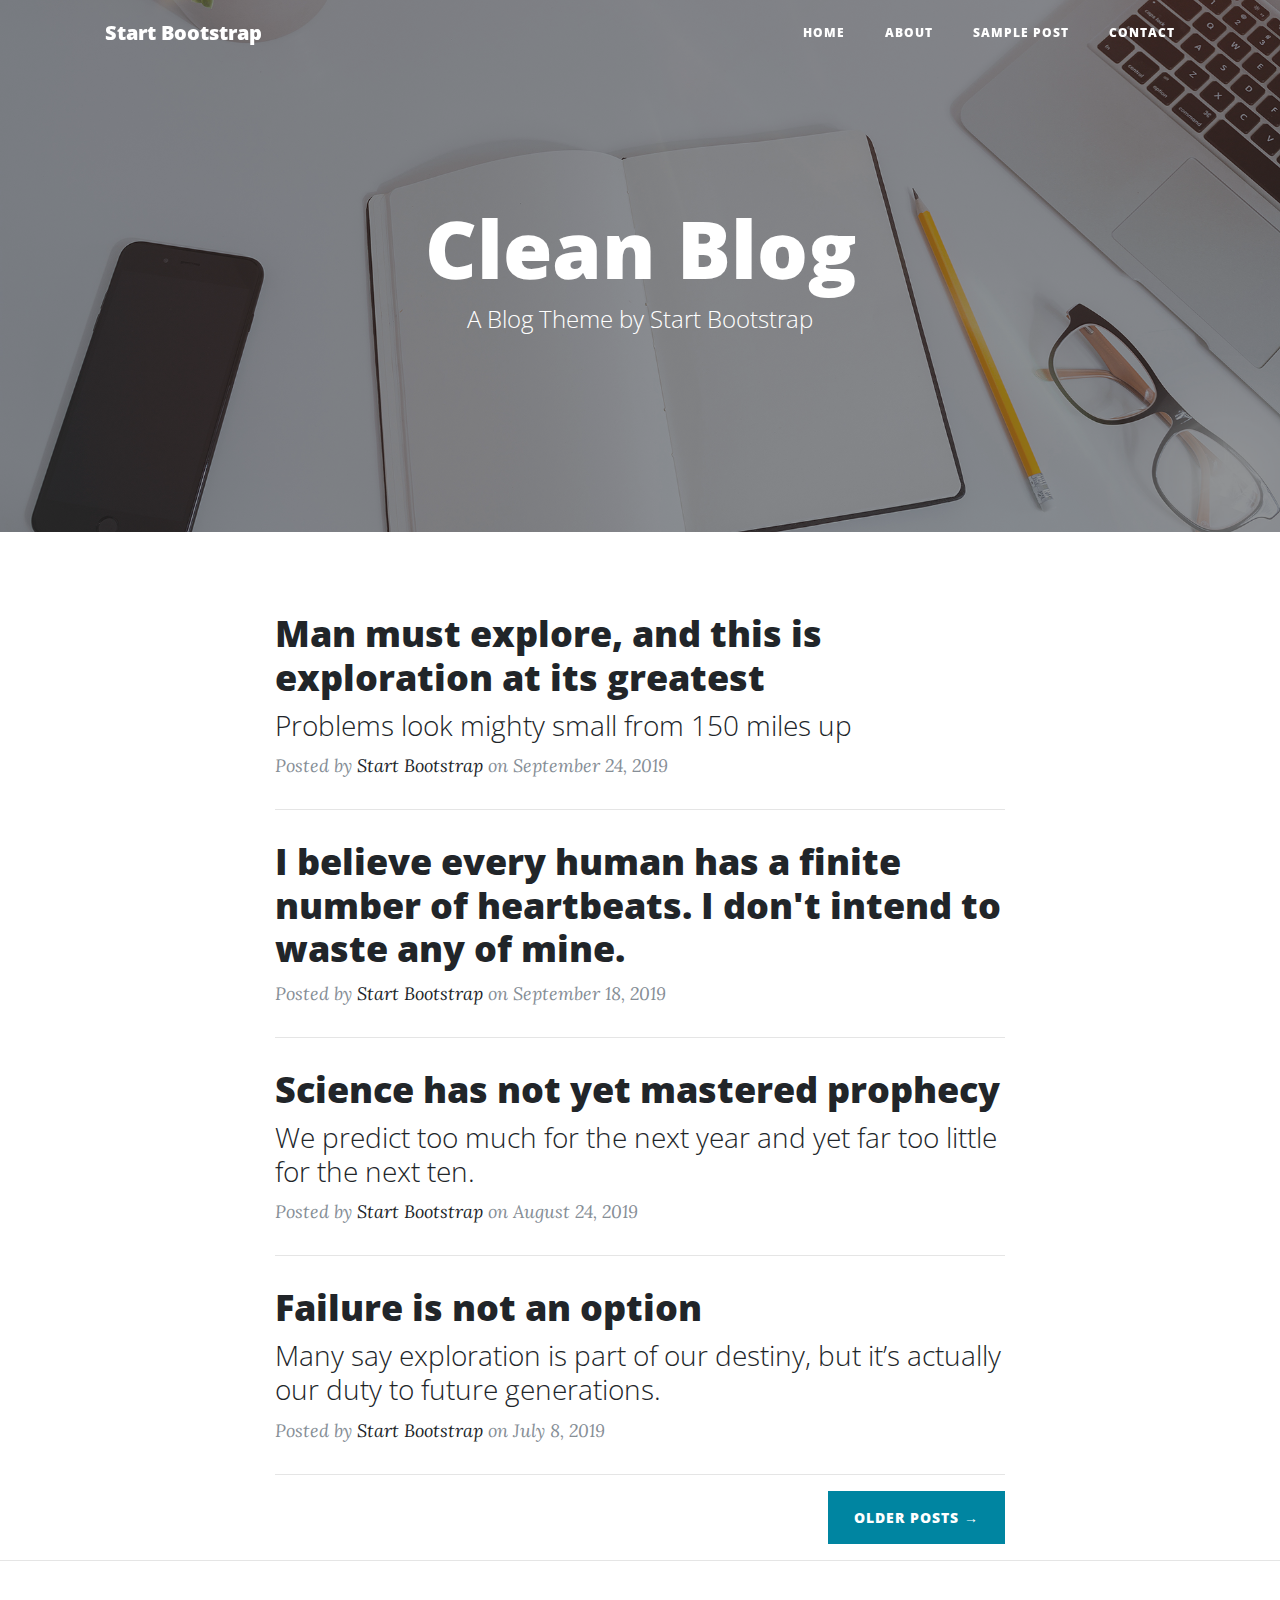
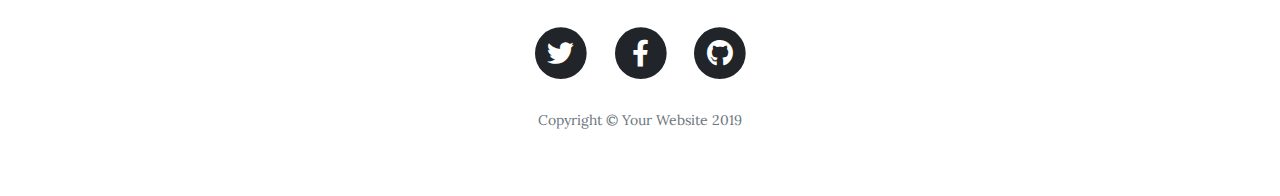
==== index.html @ 6aed67f6 "Added theme" ====
<!DOCTYPE html>
<html lang="en">

<head>

  <meta charset="utf-8">
  <meta name="viewport" content="width=device-width, initial-scale=1, shrink-to-fit=no">
  <meta name="description" content="">
  <meta name="author" content="">

  <title>Clean Blog - Start Bootstrap Theme</title>

  <!-- Bootstrap core CSS -->
  <link href="vendor/bootstrap/css/bootstrap.min.css" rel="stylesheet">

  <!-- Custom fonts for this template -->
  <link href="vendor/fontawesome-free/css/all.min.css" rel="stylesheet" type="text/css">
  <link href='https://fonts.googleapis.com/css?family=Lora:400,700,400italic,700italic' rel='stylesheet' type='text/css'>
  <link href='https://fonts.googleapis.com/css?family=Open+Sans:300italic,400italic,600italic,700italic,800italic,400,300,600,700,800' rel='stylesheet' type='text/css'>

  <!-- Custom styles for this template -->
  <link href="css/clean-blog.min.css" rel="stylesheet">

</head>

<body>

  <!-- Navigation -->
  <nav class="navbar navbar-expand-lg navbar-light fixed-top" id="mainNav">
    <div class="container">
      <a class="navbar-brand" href="index.html">Start Bootstrap</a>
      <button class="navbar-toggler navbar-toggler-right" type="button" data-toggle="collapse" data-target="#navbarResponsive" aria-controls="navbarResponsive" aria-expanded="false" aria-label="Toggle navigation">
        Menu
        <i class="fas fa-bars"></i>
      </button>
      <div class="collapse navbar-collapse" id="navbarResponsive">
        <ul class="navbar-nav ml-auto">
          <li class="nav-item">
            <a class="nav-link" href="index.html">Home</a>
          </li>
          <li class="nav-item">
            <a class="nav-link" href="about.html">About</a>
          </li>
          <li class="nav-item">
            <a class="nav-link" href="post.html">Sample Post</a>
          </li>
          <li class="nav-item">
            <a class="nav-link" href="contact.html">Contact</a>
          </li>
        </ul>
      </div>
    </div>
  </nav>

  <!-- Page Header -->
  <header class="masthead" style="background-image: url('img/home-bg.jpg')">
    <div class="overlay"></div>
    <div class="container">
      <div class="row">
        <div class="col-lg-8 col-md-10 mx-auto">
          <div class="site-heading">
            <h1>Clean Blog</h1>
            <span class="subheading">A Blog Theme by Start Bootstrap</span>
          </div>
        </div>
      </div>
    </div>
  </header>

  <!-- Main Content -->
  <div class="container">
    <div class="row">
      <div class="col-lg-8 col-md-10 mx-auto">
        <div class="post-preview">
          <a href="post.html">
            <h2 class="post-title">
              Man must explore, and this is exploration at its greatest
            </h2>
            <h3 class="post-subtitle">
              Problems look mighty small from 150 miles up
            </h3>
          </a>
          <p class="post-meta">Posted by
            <a href="#">Start Bootstrap</a>
            on September 24, 2019</p>
        </div>
        <hr>
        <div class="post-preview">
          <a href="post.html">
            <h2 class="post-title">
              I believe every human has a finite number of heartbeats. I don't intend to waste any of mine.
            </h2>
          </a>
          <p class="post-meta">Posted by
            <a href="#">Start Bootstrap</a>
            on September 18, 2019</p>
        </div>
        <hr>
        <div class="post-preview">
          <a href="post.html">
            <h2 class="post-title">
              Science has not yet mastered prophecy
            </h2>
            <h3 class="post-subtitle">
              We predict too much for the next year and yet far too little for the next ten.
            </h3>
          </a>
          <p class="post-meta">Posted by
            <a href="#">Start Bootstrap</a>
            on August 24, 2019</p>
        </div>
        <hr>
        <div class="post-preview">
          <a href="post.html">
            <h2 class="post-title">
              Failure is not an option
            </h2>
            <h3 class="post-subtitle">
              Many say exploration is part of our destiny, but it’s actually our duty to future generations.
            </h3>
          </a>
          <p class="post-meta">Posted by
            <a href="#">Start Bootstrap</a>
            on July 8, 2019</p>
        </div>
        <hr>
        <!-- Pager -->
        <div class="clearfix">
          <a class="btn btn-primary float-right" href="#">Older Posts &rarr;</a>
        </div>
      </div>
    </div>
  </div>

  <hr>

  <!-- Footer -->
  <footer>
    <div class="container">
      <div class="row">
        <div class="col-lg-8 col-md-10 mx-auto">
          <ul class="list-inline text-center">
            <li class="list-inline-item">
              <a href="#">
                <span class="fa-stack fa-lg">
                  <i class="fas fa-circle fa-stack-2x"></i>
                  <i class="fab fa-twitter fa-stack-1x fa-inverse"></i>
                </span>
              </a>
            </li>
            <li class="list-inline-item">
              <a href="#">
                <span class="fa-stack fa-lg">
                  <i class="fas fa-circle fa-stack-2x"></i>
                  <i class="fab fa-facebook-f fa-stack-1x fa-inverse"></i>
                </span>
              </a>
            </li>
            <li class="list-inline-item">
              <a href="#">
                <span class="fa-stack fa-lg">
                  <i class="fas fa-circle fa-stack-2x"></i>
                  <i class="fab fa-github fa-stack-1x fa-inverse"></i>
                </span>
              </a>
            </li>
          </ul>
          <p class="copyright text-muted">Copyright &copy; Your Website 2019</p>
        </div>
      </div>
    </div>
  </footer>

  <!-- Bootstrap core JavaScript -->
  <script src="vendor/jquery/jquery.min.js"></script>
  <script src="vendor/bootstrap/js/bootstrap.bundle.min.js"></script>

  <!-- Custom scripts for this template -->
  <script src="js/clean-blog.min.js"></script>

</body>

</html>
---- css/clean-blog.min.css ----
/*!
 * Start Bootstrap - Clean Blog v5.0.8 (https://startbootstrap.com/template-overviews/clean-blog)
 * Copyright 2013-2019 Start Bootstrap
 * Licensed under MIT (https://github.com/BlackrockDigital/startbootstrap-clean-blog/blob/master/LICENSE)
 */body{font-size:20px;color:#212529;font-family:Lora,'Times New Roman',serif}p{line-height:1.5;margin:30px 0}p a{text-decoration:underline}h1,h2,h3,h4,h5,h6{font-weight:800;font-family:'Open Sans','Helvetica Neue',Helvetica,Arial,sans-serif}a{color:#212529;transition:all .2s}a:focus,a:hover{color:#0085a1}blockquote{font-style:italic;color:#868e96}.section-heading{font-size:36px;font-weight:700;margin-top:60px}.caption{font-size:14px;font-style:italic;display:block;margin:0;padding:10px;text-align:center;border-bottom-right-radius:5px;border-bottom-left-radius:5px}::-moz-selection{color:#fff;background:#0085a1;text-shadow:none}::selection{color:#fff;background:#0085a1;text-shadow:none}img::-moz-selection{color:#fff;background:0 0}img::selection{color:#fff;background:0 0}img::-moz-selection{color:#fff;background:0 0}#mainNav{position:absolute;border-bottom:1px solid #e9ecef;background-color:#fff;font-family:'Open Sans','Helvetica Neue',Helvetica,Arial,sans-serif}#mainNav .navbar-brand{font-weight:800;color:#343a40}#mainNav .navbar-toggler{font-size:12px;font-weight:800;padding:13px;text-transform:uppercase;color:#343a40}#mainNav .navbar-nav>li.nav-item>a{font-size:12px;font-weight:800;letter-spacing:1px;text-transform:uppercase}@media only screen and (min-width:992px){#mainNav{border-bottom:1px solid transparent;background:0 0}#mainNav .navbar-brand{padding:10px 20px;color:#fff}#mainNav .navbar-brand:focus,#mainNav .navbar-brand:hover{color:rgba(255,255,255,.8)}#mainNav .navbar-nav>li.nav-item>a{padding:10px 20px;color:#fff}#mainNav .navbar-nav>li.nav-item>a:focus,#mainNav .navbar-nav>li.nav-item>a:hover{color:rgba(255,255,255,.8)}}@media only screen and (min-width:992px){#mainNav{transition:background-color .2s;transform:translate3d(0,0,0);-webkit-backface-visibility:hidden}#mainNav.is-fixed{position:fixed;top:-67px;transition:transform .2s;border-bottom:1px solid #fff;background-color:rgba(255,255,255,.9)}#mainNav.is-fixed .navbar-brand{color:#212529}#mainNav.is-fixed .navbar-brand:focus,#mainNav.is-fixed .navbar-brand:hover{color:#0085a1}#mainNav.is-fixed .navbar-nav>li.nav-item>a{color:#212529}#mainNav.is-fixed .navbar-nav>li.nav-item>a:focus,#mainNav.is-fixed .navbar-nav>li.nav-item>a:hover{color:#0085a1}#mainNav.is-visible{transform:translate3d(0,100%,0)}}header.masthead{margin-bottom:50px;background:no-repeat center center;background-color:#868e96;background-attachment:scroll;position:relative;background-size:cover}header.masthead .overlay{position:absolute;top:0;left:0;height:100%;width:100%;background-color:#212529;opacity:.5}header.masthead .page-heading,header.masthead .post-heading,header.masthead .site-heading{padding:200px 0 150px;color:#fff}@media only screen and (min-width:768px){header.masthead .page-heading,header.masthead .post-heading,header.masthead .site-heading{padding:200px 0}}header.masthead .page-heading,header.masthead .site-heading{text-align:center}header.masthead .page-heading h1,header.masthead .site-heading h1{font-size:50px;margin-top:0}header.masthead .page-heading .subheading,header.masthead .site-heading .subheading{font-size:24px;font-weight:300;line-height:1.1;display:block;margin:10px 0 0;font-family:'Open Sans','Helvetica Neue',Helvetica,Arial,sans-serif}@media only screen and (min-width:768px){header.masthead .page-heading h1,header.masthead .site-heading h1{font-size:80px}}header.masthead .post-heading h1{font-size:35px}header.masthead .post-heading .meta,header.masthead .post-heading .subheading{line-height:1.1;display:block}header.masthead .post-heading .subheading{font-size:24px;font-weight:600;margin:10px 0 30px;font-family:'Open Sans','Helvetica Neue',Helvetica,Arial,sans-serif}header.masthead .post-heading .meta{font-size:20px;font-weight:300;font-style:italic;font-family:Lora,'Times New Roman',serif}header.masthead .post-heading .meta a{color:#fff}@media only screen and (min-width:768px){header.masthead .post-heading h1{font-size:55px}header.masthead .post-heading .subheading{font-size:30px}}.post-preview>a{color:#212529}.post-preview>a:focus,.post-preview>a:hover{text-decoration:none;color:#0085a1}.post-preview>a>.post-title{font-size:30px;margin-top:30px;margin-bottom:10px}.post-preview>a>.post-subtitle{font-weight:300;margin:0 0 10px}.post-preview>.post-meta{font-size:18px;font-style:italic;margin-top:0;color:#868e96}.post-preview>.post-meta>a{text-decoration:none;color:#212529}.post-preview>.post-meta>a:focus,.post-preview>.post-meta>a:hover{text-decoration:underline;color:#0085a1}@media only screen and (min-width:768px){.post-preview>a>.post-title{font-size:36px}}.floating-label-form-group{font-size:14px;position:relative;margin-bottom:0;padding-bottom:.5em;border-bottom:1px solid #dee2e6}.floating-label-form-group input,.floating-label-form-group textarea{font-size:1.5em;position:relative;z-index:1;padding:0;resize:none;border:none;border-radius:0;background:0 0;box-shadow:none!important;font-family:Lora,'Times New Roman',serif}.floating-label-form-group input::-webkit-input-placeholder,.floating-label-form-group textarea::-webkit-input-placeholder{color:#868e96;font-family:Lora,'Times New Roman',serif}.floating-label-form-group label{font-size:.85em;line-height:1.764705882em;position:relative;z-index:0;top:2em;display:block;margin:0;transition:top .3s ease,opacity .3s ease;vertical-align:middle;vertical-align:baseline;opacity:0}.floating-label-form-group .help-block{margin:15px 0}.floating-label-form-group-with-value label{top:0;opacity:1}.floating-label-form-group-with-focus label{color:#0085a1}form .form-group:first-child .floating-label-form-group{border-top:1px solid #dee2e6}footer{padding:50px 0 65px}footer .list-inline{margin:0;padding:0}footer .copyright{font-size:14px;margin-bottom:0;text-align:center}.btn{font-size:14px;font-weight:800;padding:15px 25px;letter-spacing:1px;text-transform:uppercase;border-radius:0;font-family:'Open Sans','Helvetica Neue',Helvetica,Arial,sans-serif}.btn-primary{background-color:#0085a1;border-color:#0085a1}.btn-primary:active,.btn-primary:focus,.btn-primary:hover{color:#fff;background-color:#00657b!important;border-color:#00657b!important}.btn-lg{font-size:16px;padding:25px 35px}
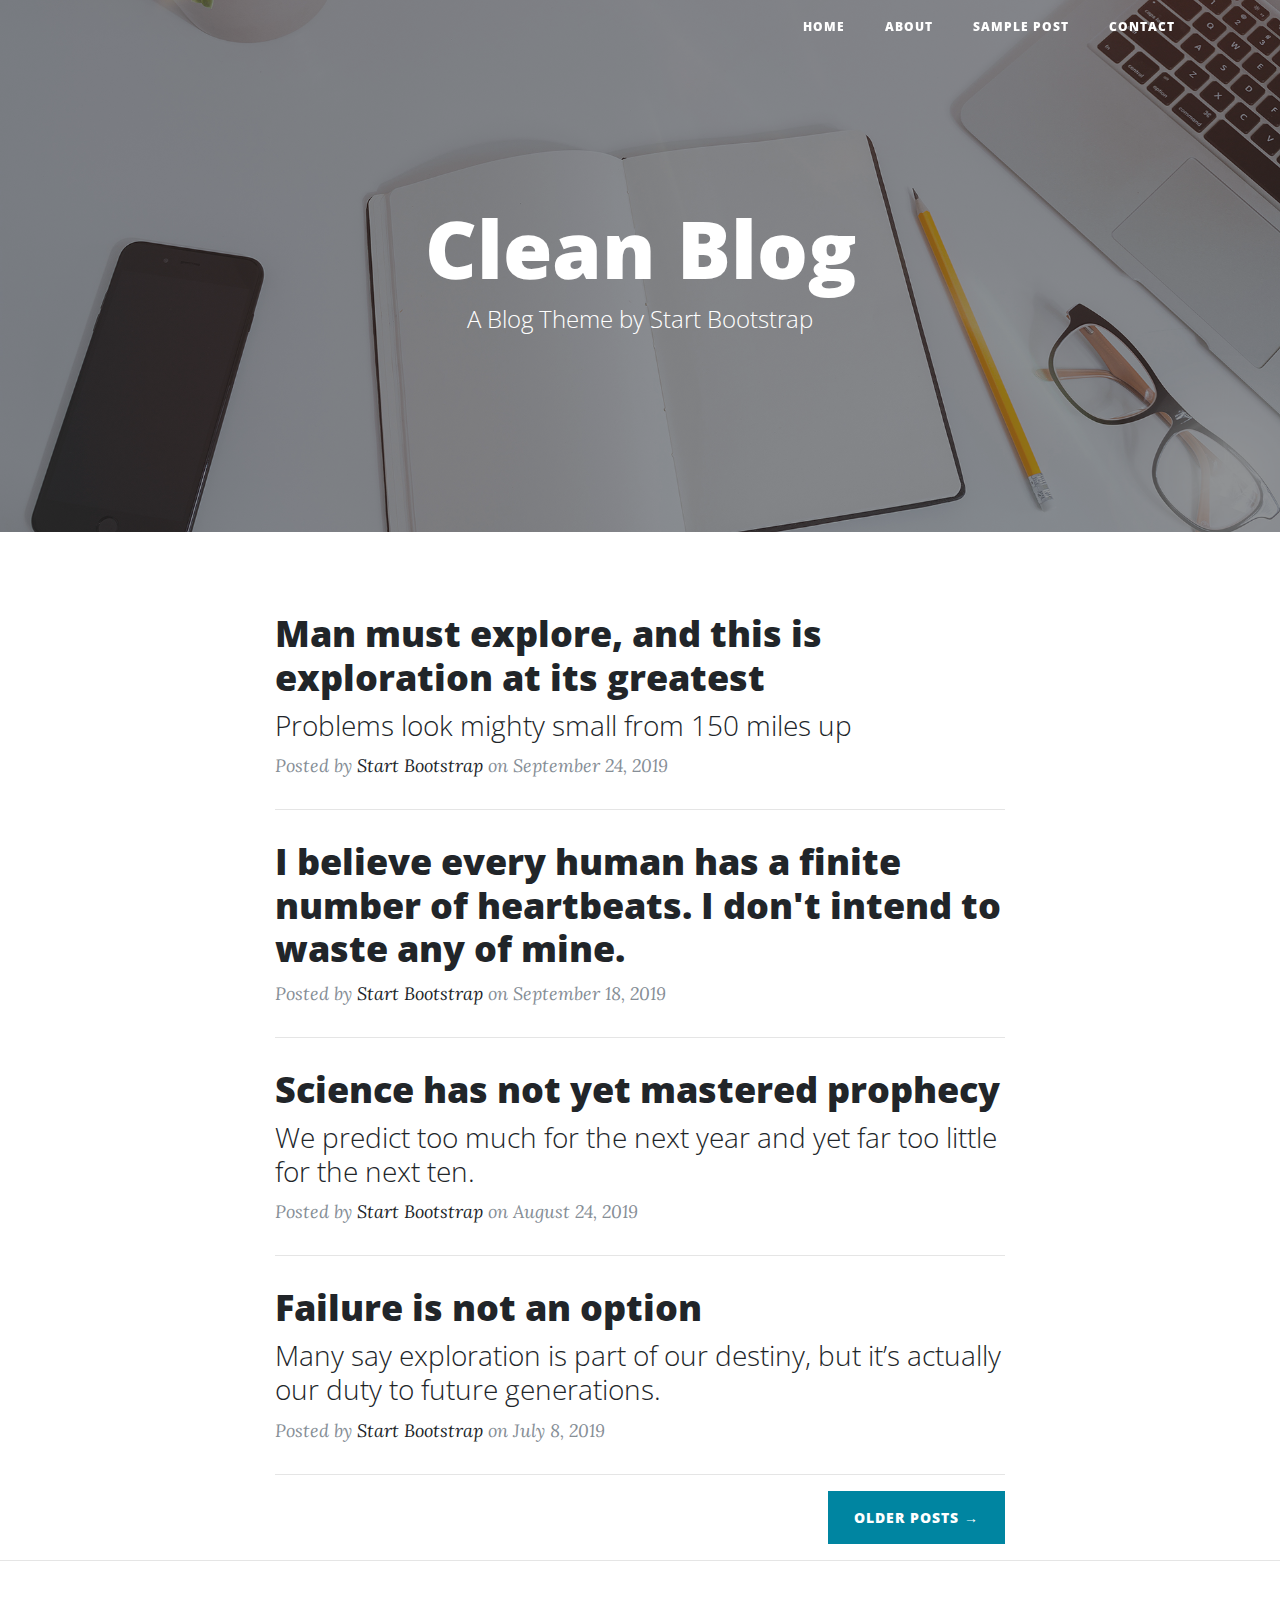
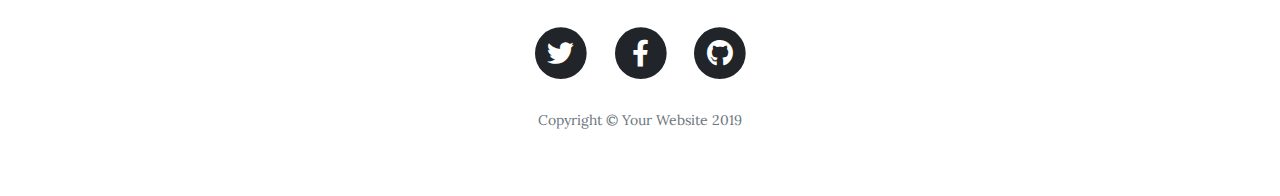
==== commit 074b38f5: "Testing changes" ====
--- a/index.html
+++ b/index.html
@@ -28,7 +28,6 @@
   <!-- Navigation -->
   <nav class="navbar navbar-expand-lg navbar-light fixed-top" id="mainNav">
     <div class="container">
-      <a class="navbar-brand" href="index.html">Start Bootstrap</a>
       <button class="navbar-toggler navbar-toggler-right" type="button" data-toggle="collapse" data-target="#navbarResponsive" aria-controls="navbarResponsive" aria-expanded="false" aria-label="Toggle navigation">
         Menu
         <i class="fas fa-bars"></i>
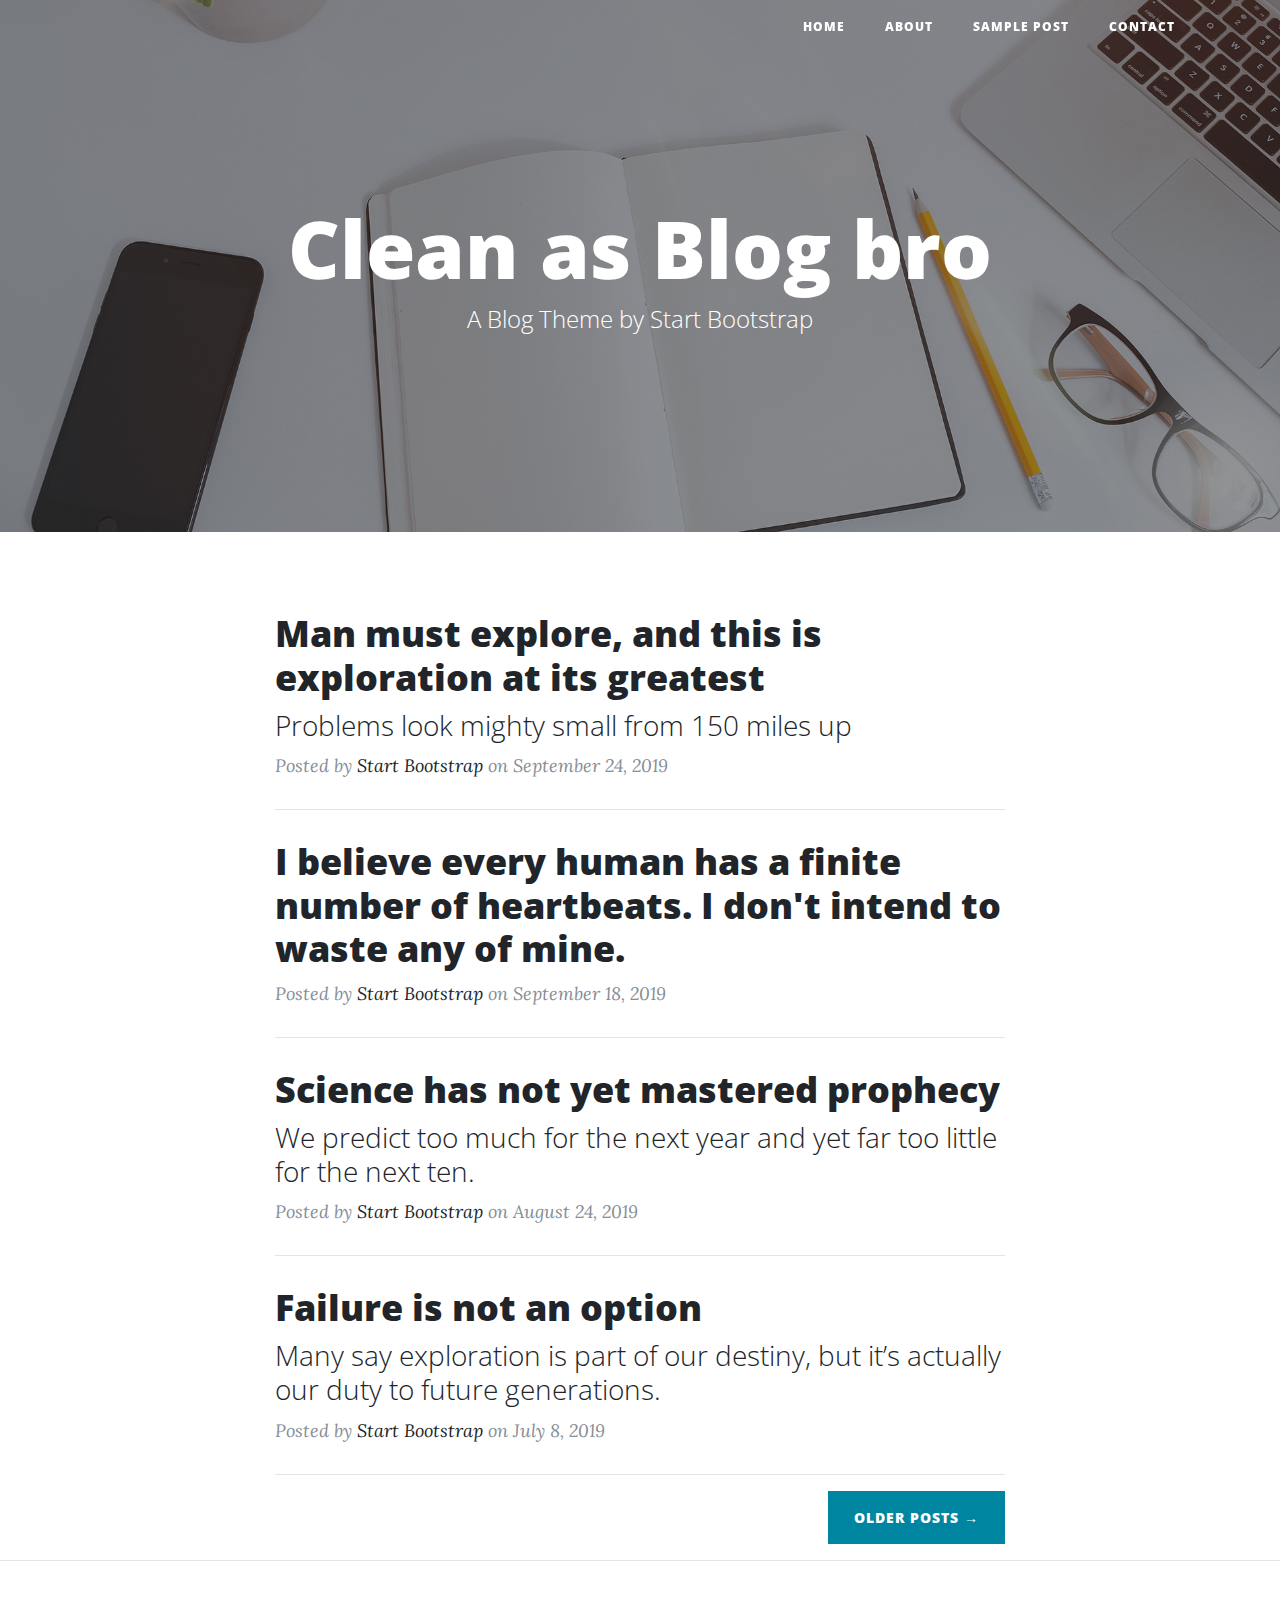
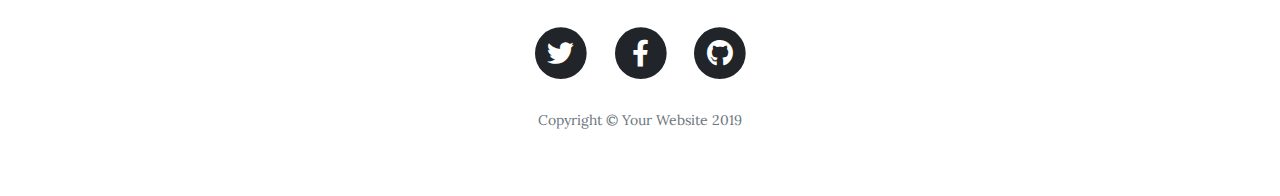
==== commit 50ec1989: "Test" ====
--- a/index.html
+++ b/index.html
@@ -58,7 +58,7 @@
       <div class="row">
         <div class="col-lg-8 col-md-10 mx-auto">
           <div class="site-heading">
-            <h1>Clean Blog</h1>
+            <h1>Clean as Blog bro</h1>
             <span class="subheading">A Blog Theme by Start Bootstrap</span>
           </div>
         </div>
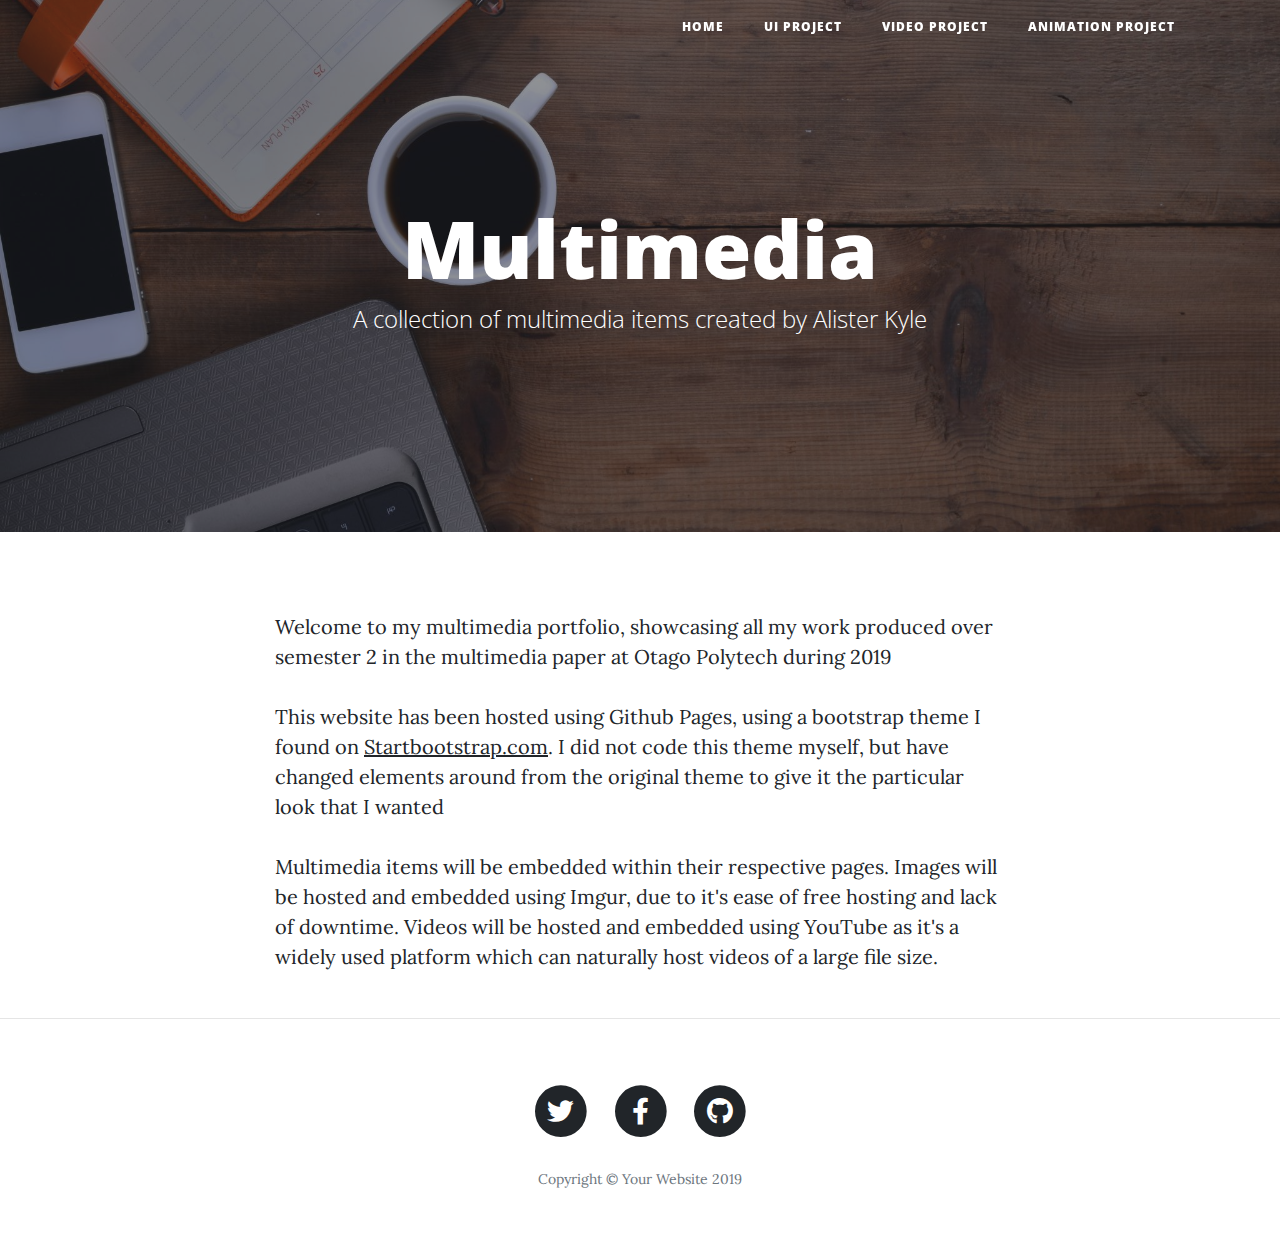
==== commit 091486db: "Changed index" ====
--- a/index.html
+++ b/index.html
@@ -38,13 +38,13 @@
             <a class="nav-link" href="index.html">Home</a>
           </li>
           <li class="nav-item">
-            <a class="nav-link" href="about.html">About</a>
+            <a class="nav-link" href="about.html">UI Project</a>
           </li>
           <li class="nav-item">
-            <a class="nav-link" href="post.html">Sample Post</a>
+            <a class="nav-link" href="post.html">Video Project</a>
           </li>
           <li class="nav-item">
-            <a class="nav-link" href="contact.html">Contact</a>
+            <a class="nav-link" href="contact.html">Animation Project</a>
           </li>
         </ul>
       </div>
@@ -52,14 +52,14 @@
   </nav>
 
   <!-- Page Header -->
-  <header class="masthead" style="background-image: url('img/home-bg.jpg')">
+  <header class="masthead" style="background-image: url('img/background.jpg')">
     <div class="overlay"></div>
     <div class="container">
       <div class="row">
         <div class="col-lg-8 col-md-10 mx-auto">
           <div class="site-heading">
-            <h1>Clean as Blog bro</h1>
-            <span class="subheading">A Blog Theme by Start Bootstrap</span>
+            <h1>Multimedia</h1>
+            <span class="subheading">A collection of multimedia items created by Alister Kyle</span>
           </div>
         </div>
       </div>
@@ -70,63 +70,12 @@
   <div class="container">
     <div class="row">
       <div class="col-lg-8 col-md-10 mx-auto">
-        <div class="post-preview">
-          <a href="post.html">
-            <h2 class="post-title">
-              Man must explore, and this is exploration at its greatest
-            </h2>
-            <h3 class="post-subtitle">
-              Problems look mighty small from 150 miles up
-            </h3>
-          </a>
-          <p class="post-meta">Posted by
-            <a href="#">Start Bootstrap</a>
-            on September 24, 2019</p>
-        </div>
-        <hr>
-        <div class="post-preview">
-          <a href="post.html">
-            <h2 class="post-title">
-              I believe every human has a finite number of heartbeats. I don't intend to waste any of mine.
-            </h2>
-          </a>
-          <p class="post-meta">Posted by
-            <a href="#">Start Bootstrap</a>
-            on September 18, 2019</p>
-        </div>
-        <hr>
-        <div class="post-preview">
-          <a href="post.html">
-            <h2 class="post-title">
-              Science has not yet mastered prophecy
-            </h2>
-            <h3 class="post-subtitle">
-              We predict too much for the next year and yet far too little for the next ten.
-            </h3>
-          </a>
-          <p class="post-meta">Posted by
-            <a href="#">Start Bootstrap</a>
-            on August 24, 2019</p>
-        </div>
-        <hr>
-        <div class="post-preview">
-          <a href="post.html">
-            <h2 class="post-title">
-              Failure is not an option
-            </h2>
-            <h3 class="post-subtitle">
-              Many say exploration is part of our destiny, but it’s actually our duty to future generations.
-            </h3>
-          </a>
-          <p class="post-meta">Posted by
-            <a href="#">Start Bootstrap</a>
-            on July 8, 2019</p>
-        </div>
-        <hr>
-        <!-- Pager -->
-        <div class="clearfix">
-          <a class="btn btn-primary float-right" href="#">Older Posts &rarr;</a>
-        </div>
+        <p>Welcome to my multimedia portfolio, showcasing all my work produced over semester 2 in the multimedia paper at Otago Polytech during 2019</p>
+        <p>This website has been hosted using Github Pages, using a bootstrap theme I found on <a href="https://startbootstrap.com"> Startbootstrap.com</a>. I did not code this theme myself,
+        but have changed elements around from the original theme to give it the particular look that I wanted</p>
+        <p>Multimedia items will be embedded within their respective pages. Images will be hosted and embedded using Imgur, due to it's ease of free hosting and lack of downtime.
+          Videos will be hosted and embedded using YouTube as it's a widely used platform which can naturally host videos of a large file size.
+        </p>
       </div>
     </div>
   </div>
